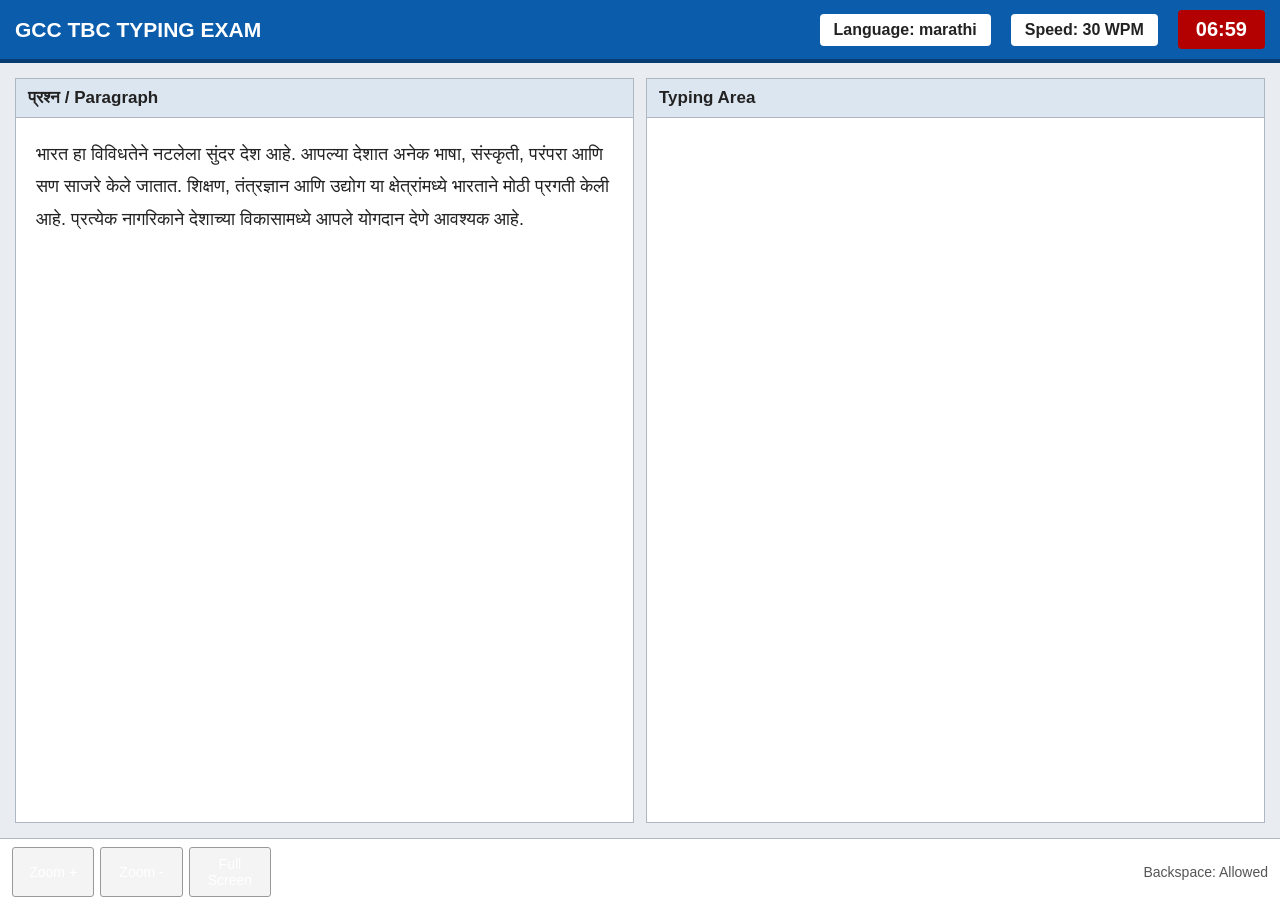
==== exam.html @ d2ed1033 "Add initial HTML structure for typing exam" ====
<!DOCTYPE html>
<html lang="mr">
<head>
    <meta charset="UTF-8">
    <meta name="viewport" content="width=device-width, initial-scale=1.0">

    <title>GCC TBC Typing Exam</title>

    <link rel="stylesheet" href="style.css">

    <style>
        /* Exam Page */

        body {
            margin: 0;
            background: #e9edf2;
            color: #222;
        }

        .exam-header {
            background: #0b5cab;
            color: white;
            padding: 10px 15px;
            display: flex;
            align-items: center;
            justify-content: space-between;
            gap: 15px;
            flex-wrap: wrap;
        }

        .exam-title {
            font-size: 21px;
            font-weight: bold;
        }

        .exam-info {
            display: flex;
            gap: 20px;
            align-items: center;
            flex-wrap: wrap;
        }

        .info-box {
            background: white;
            color: #222;
            padding: 7px 14px;
            border-radius: 4px;
            font-weight: bold;
        }

        .timer {
            background: #b30000;
            color: white;
            padding: 8px 18px;
            border-radius: 4px;
            font-size: 20px;
            font-weight: bold;
            min-width: 75px;
            text-align: center;
        }

        .exam-container {
            padding: 15px;
        }

        .exam-panels {
            display: grid;
            grid-template-columns: 1fr 1fr;
            gap: 12px;
            height: calc(100vh - 155px);
            min-height: 450px;
        }

        .panel {
            background: white;
            border: 1px solid #aeb7c2;
            display: flex;
            flex-direction: column;
            min-width: 0;
        }

        .panel-title {
            background: #dce6f1;
            border-bottom: 1px solid #aeb7c2;
            padding: 9px 12px;
            font-size: 17px;
            font-weight: bold;
        }

        .paragraph-area {
            flex: 1;
            padding: 20px;
            overflow-y: auto;
            line-height: 1.8;
            font-size: 18px;
            white-space: pre-wrap;
            user-select: none;
        }

        .typing-area {
            flex: 1;
            width: 100%;
            border: 0;
            outline: none;
            resize: none;
            padding: 20px;
            box-sizing: border-box;
            font-family: Arial, sans-serif;
            font-size: 18px;
            line-height: 1.8;
            color: #111;
            background: #fff;
            spellcheck: false;
        }

        .typing-area:focus {
            outline: none;
        }

        .bottom-bar {
            background: white;
            border-top: 1px solid #aeb7c2;
            padding: 8px 12px;
            display: flex;
            justify-content: space-between;
            align-items: center;
            gap: 10px;
            flex-wrap: wrap;
        }

        .tools {
            display: flex;
            gap: 6px;
        }

        .tool-button {
            border: 1px solid #999;
            background: #f4f4f4;
            padding: 7px 13px;
            border-radius: 3px;
            cursor: pointer;
            font-size: 14px;
        }

        .tool-button:hover {
            background: #ddd;
        }

        .status {
            font-size: 14px;
            color: #555;
        }

        /* Mobile */

        @media (max-width: 800px) {

            .exam-panels {
                grid-template-columns: 1fr;
                height: auto;
            }

            .panel {
                height: 450px;
            }

            .exam-header {
                justify-content: center;
            }

            .exam-title {
                width: 100%;
                text-align: center;
            }
        }
    </style>
</head>

<body>

<!-- HEADER -->

<header class="exam-header">

    <div class="exam-title">
        GCC TBC TYPING EXAM
    </div>

    <div class="exam-info">

        <div class="info-box">
            Language:
            <span id="languageDisplay">---</span>
        </div>

        <div class="info-box">
            Speed:
            <span id="speedDisplay">---</span> WPM
        </div>

        <div class="timer" id="timer">
            07:00
        </div>

    </div>

</header>


<!-- MAIN EXAM -->

<main class="exam-container">

    <div class="exam-panels">

        <!-- LEFT SIDE -->

        <section class="panel">

            <div class="panel-title">
                प्रश्न / Paragraph
            </div>

            <div
                id="paragraph"
                class="paragraph-area"
                oncopy="return false"
                oncut="return false"
                onpaste="return false"
                oncontextmenu="return false"
            >
                परीक्षा सुरू होत आहे...
            </div>

        </section>


        <!-- RIGHT SIDE -->

        <section class="panel">

            <div class="panel-title">
                Typing Area
            </div>

            <textarea
                id="typingArea"
                class="typing-area"
                spellcheck="false"
                autocomplete="off"
                autocorrect="off"
                autocapitalize="off"
                oncopy="return false"
                oncut="return false"
                onpaste="return false"
                oncontextmenu="return false"
            ></textarea>

        </section>

    </div>

</main>


<!-- BOTTOM TOOLBAR -->

<div class="bottom-bar">

    <div class="tools">

        <button
            class="tool-button"
            type="button"
            onclick="changeFontSize(1)"
        >
            Zoom +
        </button>

        <button
            class="tool-button"
            type="button"
            onclick="changeFontSize(-1)"
        >
            Zoom -
        </button>

        <button
            class="tool-button"
            type="button"
            onclick="goFullScreen()"
        >
            Full Screen
        </button>

    </div>

    <div class="status">
        Backspace: Allowed
    </div>

</div>


<script>

    /* -----------------------------------------
       GET SETTINGS FROM HOME PAGE
    ----------------------------------------- */

    const language =
        localStorage.getItem("language") || "marathi";

    const speed =
        localStorage.getItem("speed") || "30";


    document.getElementById("languageDisplay").textContent =
        language;

    document.getElementById("speedDisplay").textContent =
        speed;


    /* -----------------------------------------
       SAMPLE PARAGRAPHS
       पुढे हे JSON FILE मधून घेऊ
    ----------------------------------------- */

    const paragraphs = {

        marathi:
`भारत हा विविधतेने नटलेला सुंदर देश आहे. आपल्या देशात अनेक भाषा, संस्कृती, परंपरा आणि सण साजरे केले जातात. शिक्षण, तंत्रज्ञान आणि उद्योग या क्षेत्रांमध्ये भारताने मोठी प्रगती केली आहे. प्रत्येक नागरिकाने देशाच्या विकासामध्ये आपले योगदान देणे आवश्यक आहे.`,

        english:
`India is a beautiful country known for its diversity, culture and traditions. People belonging to different communities live together with mutual respect. Education, technology and industry have developed rapidly in recent years. Every citizen should contribute positively to the progress of the country.`,

        hindi:
`भारत विविधताओं से भरा हुआ एक सुंदर देश है। हमारे देश में अनेक भाषाएं, संस्कृतियां, परंपराएं और त्योहार मनाए जाते हैं। शिक्षा, तकनीक और उद्योग के क्षेत्र में भारत ने बहुत प्रगति की है। प्रत्येक नागरिक को देश के विकास में अपना योगदान देना चाहिए।`

    };


    const paragraph =
        paragraphs[language] || paragraphs.marathi;


    document.getElementById("paragraph").textContent =
        paragraph;


    /* -----------------------------------------
       TYPING AREA
    ----------------------------------------- */

    const typingArea =
        document.getElementById("typingArea");


    typingArea.focus();


    /* -----------------------------------------
       DISABLE COPY / PASTE / CUT
    ----------------------------------------- */

    ["copy", "paste", "cut"].forEach(function(eventName) {

        typingArea.addEventListener(eventName, function(event) {

            event.preventDefault();

        });

    });


    /* -----------------------------------------
       DISABLE SOME SHORTCUTS
       Backspace is NOT disabled.
    ----------------------------------------- */

    document.addEventListener("keydown", function(event) {

        if (event.ctrlKey || event.metaKey) {

            const key =
                event.key.toLowerCase();

            if (
                key === "c" ||
                key === "v" ||
                key === "x" ||
                key === "a" ||
                key === "p" ||
                key === "s"
            ) {

                event.preventDefault();

            }

        }

    });


    /* -----------------------------------------
       RIGHT CLICK
    ----------------------------------------- */

    document.addEventListener("contextmenu", function(event) {

        event.preventDefault();

    });


    /* -----------------------------------------
       FONT SIZE / ZOOM
    ----------------------------------------- */

    let currentFontSize = 18;


    function changeFontSize(amount) {

        currentFontSize += amount;


        if (currentFontSize < 12) {
            currentFontSize = 12;
        }


        if (currentFontSize > 32) {
            currentFontSize = 32;
        }


        document.getElementById("paragraph").style.fontSize =
            currentFontSize + "px";

        document.getElementById("typingArea").style.fontSize =
            currentFontSize + "px";

    }


    /* -----------------------------------------
       FULL SCREEN
    ----------------------------------------- */

    function goFullScreen() {

        const element = document.documentElement;


        if (!document.fullscreenElement) {

            if (element.requestFullscreen) {

                element.requestFullscreen();

            }

        } else {

            if (document.exitFullscreen) {

                document.exitFullscreen();

            }

        }

    }


    /* -----------------------------------------
       TIMER
       7 MINUTES
    ----------------------------------------- */

    let totalSeconds = 7 * 60;

    let timerRunning = true;


    const timerElement =
        document.getElementById("timer");


    const timerInterval =
        setInterval(function() {

            if (!timerRunning) {
                return;
            }


            totalSeconds--;


            let minutes =
                Math.floor(totalSeconds / 60);

            let seconds =
                totalSeconds % 60;


            minutes =
                String(minutes).padStart(2, "0");

            seconds =
                String(seconds).padStart(2, "0");


            timerElement.textContent =
                minutes + ":" + seconds;


            if (totalSeconds <= 0) {

                timerRunning = false;

                clearInterval(timerInterval);

                autoSubmitExam();

            }

        }, 1000);


    /* -----------------------------------------
       AUTO SUBMIT
       पुढे Result Engine जोडू
    ----------------------------------------- */

    function autoSubmitExam() {

        typingArea.disabled = true;


        alert(
            "7 मिनिटांचा वेळ पूर्ण झाला आहे. परीक्षा Submit झाली आहे."
        );


        /*
          पुढील टप्प्यात येथे:
          - Mistake Calculation
          - Gross Speed
          - Net Speed
          - Accuracy
          - Marks
          - PASS / FAIL
          - Result Page

          जोडले जाईल.
        */

    }

</script>

</body>
</html>
---- style.css ----
*{
    margin:0;
    padding:0;
    box-sizing:border-box;
    font-family: "Segoe UI", Arial, sans-serif;
}

body{
    background:#eef3f8;
}

/* Header */

header{
    background:#0b5cab;
    color:#fff;
    padding:18px;
    text-align:center;
    border-bottom:4px solid #083d73;
}

header h1{
    font-size:30px;
    letter-spacing:1px;
}

/* Main */

.main{
    display:flex;
    justify-content:center;
    align-items:center;
    min-height:75vh;
}

.box{
    width:420px;
    background:#fff;
    padding:30px;
    border-radius:8px;
    box-shadow:0 4px 12px rgba(0,0,0,.15);
}

.box h2{
    font-size:18px;
    margin-top:15px;
    margin-bottom:8px;
    color:#333;
}

select{
    width:100%;
    height:45px;
    border:1px solid #ccc;
    border-radius:5px;
    padding:0 10px;
    font-size:16px;
    margin-bottom:15px;
}

button{
    width:100%;
    height:50px;
    background:#0b5cab;
    color:#fff;
    border:none;
    border-radius:5px;
    font-size:18px;
    cursor:pointer;
    transition:.3s;
}

button:hover{
    background:#083d73;
}

footer{
    text-align:center;
    background:#0b5cab;
    color:white;
    padding:12px;
    font-size:14px;
}
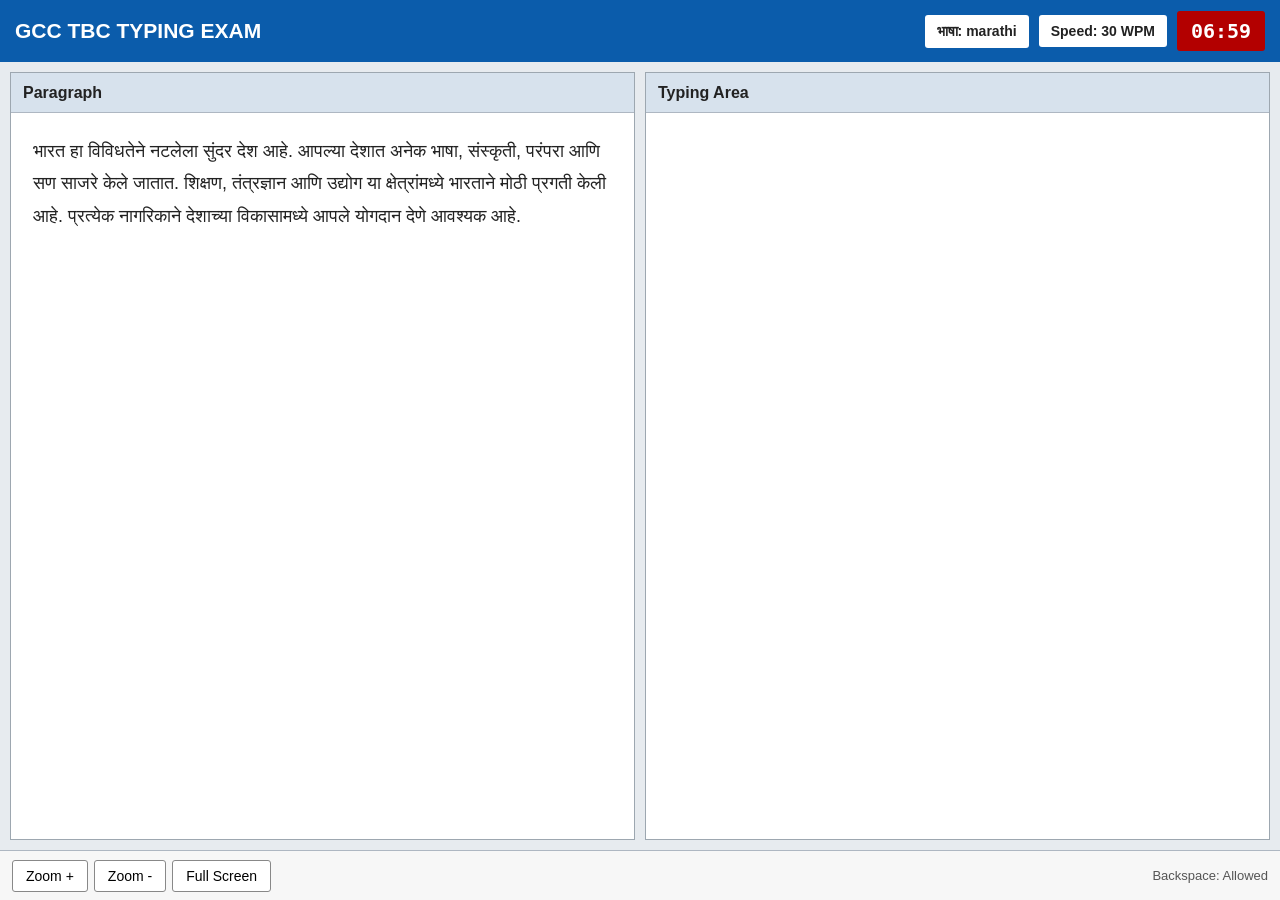
==== commit d2e1c16e: "Update exam.html" ====
--- a/exam.html
+++ b/exam.html
@@ -1,569 +1,624 @@
 <!DOCTYPE html>
 <html lang="mr">
+
 <head>
+
     <meta charset="UTF-8">
+
     <meta name="viewport" content="width=device-width, initial-scale=1.0">
 
     <title>GCC TBC Typing Exam</title>
 
-    <link rel="stylesheet" href="style.css">
-
     <style>
-        /* Exam Page */
+
+        * {
+            box-sizing: border-box;
+        }
 
         body {
             margin: 0;
-            background: #e9edf2;
+            background: #e7ebef;
             color: #222;
-        }
+            font-family: Arial, "Noto Sans Devanagari", sans-serif;
+            overflow: hidden;
+        }
+
+
+        /* ==============================
+           TOP HEADER
+        ============================== */
 
         .exam-header {
+
+            height: 62px;
+
             background: #0b5cab;
+
             color: white;
-            padding: 10px 15px;
+
             display: flex;
+
             align-items: center;
+
             justify-content: space-between;
+
+            padding: 8px 15px;
+
             gap: 15px;
-            flex-wrap: wrap;
-        }
+
+        }
+
 
         .exam-title {
+
             font-size: 21px;
+
             font-weight: bold;
-        }
+
+            white-space: nowrap;
+
+        }
+
 
         .exam-info {
+
             display: flex;
-            gap: 20px;
+
             align-items: center;
-            flex-wrap: wrap;
-        }
+
+            gap: 10px;
+
+        }
+
 
         .info-box {
+
             background: white;
+
             color: #222;
-            padding: 7px 14px;
-            border-radius: 4px;
+
+            padding: 8px 12px;
+
+            border-radius: 3px;
+
+            font-size: 14px;
+
             font-weight: bold;
-        }
+
+        }
+
 
         .timer {
+
             background: #b30000;
+
             color: white;
-            padding: 8px 18px;
-            border-radius: 4px;
+
+            min-width: 88px;
+
+            padding: 8px 12px;
+
+            text-align: center;
+
+            border-radius: 3px;
+
             font-size: 20px;
+
             font-weight: bold;
-            min-width: 75px;
-            text-align: center;
-        }
+
+            font-family: monospace;
+
+        }
+
+
+        /* ==============================
+           EXAM AREA
+        ============================== */
 
         .exam-container {
-            padding: 15px;
-        }
+
+            height: calc(100vh - 112px);
+
+            padding: 10px;
+
+        }
+
 
         .exam-panels {
+
             display: grid;
+
             grid-template-columns: 1fr 1fr;
-            gap: 12px;
-            height: calc(100vh - 155px);
-            min-height: 450px;
-        }
+
+            gap: 10px;
+
+            height: 100%;
+
+        }
+
 
         .panel {
+
             background: white;
-            border: 1px solid #aeb7c2;
+
+            border: 1px solid #9da7b0;
+
             display: flex;
+
             flex-direction: column;
+
             min-width: 0;
-        }
+
+            overflow: hidden;
+
+        }
+
 
         .panel-title {
-            background: #dce6f1;
+
+            height: 40px;
+
+            background: #d7e2ed;
+
             border-bottom: 1px solid #aeb7c2;
-            padding: 9px 12px;
-            font-size: 17px;
+
+            display: flex;
+
+            align-items: center;
+
+            padding: 0 12px;
+
+            font-size: 16px;
+
             font-weight: bold;
-        }
+
+        }
+
+
+        /* ==============================
+           PARAGRAPH
+        ============================== */
 
         .paragraph-area {
+
             flex: 1;
-            padding: 20px;
+
             overflow-y: auto;
+
+            padding: 22px;
+
+            font-size: 18px;
+
             line-height: 1.8;
+
+            white-space: pre-wrap;
+
+            user-select: none;
+
+            cursor: default;
+
+        }
+
+
+        /* ==============================
+           TYPING AREA
+        ============================== */
+
+        .typing-area {
+
+            flex: 1;
+
+            width: 100%;
+
+            resize: none;
+
+            border: 0;
+
+            outline: none;
+
+            padding: 22px;
+
+            font-family: Arial, "Noto Sans Devanagari", sans-serif;
+
             font-size: 18px;
-            white-space: pre-wrap;
-            user-select: none;
-        }
-
-        .typing-area {
-            flex: 1;
-            width: 100%;
-            border: 0;
+
+            line-height: 1.8;
+
+            color: #111;
+
+            background: #fff;
+
+            spellcheck: false;
+
+        }
+
+
+        .typing-area:focus {
+
             outline: none;
-            resize: none;
-            padding: 20px;
-            box-sizing: border-box;
-            font-family: Arial, sans-serif;
-            font-size: 18px;
-            line-height: 1.8;
-            color: #111;
+
+        }
+
+
+        /* ==============================
+           BOTTOM BAR
+        ============================== */
+
+        .bottom-bar {
+
+            height: 50px;
+
+            background: #f7f7f7;
+
+            border-top: 1px solid #aeb7c2;
+
+            display: flex;
+
+            align-items: center;
+
+            justify-content: space-between;
+
+            padding: 6px 12px;
+
+        }
+
+
+        .tools {
+
+            display: flex;
+
+            gap: 6px;
+
+        }
+
+
+        .tool-button {
+
             background: #fff;
-            spellcheck: false;
-        }
-
-        .typing-area:focus {
-            outline: none;
-        }
-
-        .bottom-bar {
-            background: white;
-            border-top: 1px solid #aeb7c2;
-            padding: 8px 12px;
-            display: flex;
-            justify-content: space-between;
-            align-items: center;
-            gap: 10px;
-            flex-wrap: wrap;
-        }
-
-        .tools {
-            display: flex;
-            gap: 6px;
-        }
-
-        .tool-button {
-            border: 1px solid #999;
-            background: #f4f4f4;
+
+            border: 1px solid #888;
+
+            border-radius: 3px;
+
             padding: 7px 13px;
-            border-radius: 3px;
+
             cursor: pointer;
+
             font-size: 14px;
-        }
+
+        }
+
 
         .tool-button:hover {
-            background: #ddd;
-        }
+
+            background: #e5e5e5;
+
+        }
+
 
         .status {
-            font-size: 14px;
+
+            font-size: 13px;
+
             color: #555;
-        }
-
-        /* Mobile */
+
+        }
+
+
+        /* ==============================
+           MOBILE
+        ============================== */
 
         @media (max-width: 800px) {
 
+            body {
+
+                overflow: auto;
+
+            }
+
+
+            .exam-header {
+
+                height: auto;
+
+                flex-direction: column;
+
+                padding: 10px;
+
+            }
+
+
+            .exam-title {
+
+                font-size: 18px;
+
+            }
+
+
+            .exam-info {
+
+                width: 100%;
+
+                justify-content: center;
+
+                flex-wrap: wrap;
+
+            }
+
+
+            .exam-container {
+
+                height: auto;
+
+            }
+
+
             .exam-panels {
+
                 grid-template-columns: 1fr;
+
                 height: auto;
-            }
+
+            }
+
 
             .panel {
+
                 height: 450px;
-            }
-
-            .exam-header {
-                justify-content: center;
-            }
-
-            .exam-title {
-                width: 100%;
-                text-align: center;
-            }
-        }
+
+            }
+
+
+            .bottom-bar {
+
+                height: auto;
+
+                gap: 8px;
+
+                flex-wrap: wrap;
+
+            }
+
+        }
+
     </style>
+
 </head>
 
+
 <body>
 
-<!-- HEADER -->
-
-<header class="exam-header">
-
-    <div class="exam-title">
-        GCC TBC TYPING EXAM
+
+    <!-- ==============================
+         HEADER
+    ============================== -->
+
+    <header class="exam-header">
+
+
+        <div class="exam-title">
+
+            GCC TBC TYPING EXAM
+
+        </div>
+
+
+        <div class="exam-info">
+
+
+            <div class="info-box">
+
+                भाषा:
+
+                <span id="languageDisplay">---</span>
+
+            </div>
+
+
+            <div class="info-box">
+
+                Speed:
+
+                <span id="speedDisplay">---</span>
+
+                WPM
+
+            </div>
+
+
+            <div
+
+                class="timer"
+
+                id="timer"
+
+            >
+
+                07:00
+
+            </div>
+
+
+        </div>
+
+
+    </header>
+
+
+
+    <!-- ==============================
+         EXAM PANELS
+    ============================== -->
+
+    <main class="exam-container">
+
+
+        <div class="exam-panels">
+
+
+            <!-- LEFT SIDE -->
+
+            <section class="panel">
+
+
+                <div class="panel-title">
+
+                    Paragraph
+
+                </div>
+
+
+                <div
+
+                    id="paragraph"
+
+                    class="paragraph-area"
+
+                    oncopy="return false"
+
+                    oncut="return false"
+
+                    onpaste="return false"
+
+                    oncontextmenu="return false"
+
+                >
+
+                    Paragraph Loading...
+
+                </div>
+
+
+            </section>
+
+
+
+            <!-- RIGHT SIDE -->
+
+            <section class="panel">
+
+
+                <div class="panel-title">
+
+                    Typing Area
+
+                </div>
+
+
+                <textarea
+
+                    id="typingArea"
+
+                    class="typing-area"
+
+                    spellcheck="false"
+
+                    autocomplete="off"
+
+                    autocorrect="off"
+
+                    autocapitalize="off"
+
+                    oncopy="return false"
+
+                    oncut="return false"
+
+                    onpaste="return false"
+
+                    oncontextmenu="return false"
+
+                ></textarea>
+
+
+            </section>
+
+
+        </div>
+
+
+    </main>
+
+
+
+    <!-- ==============================
+         BOTTOM BAR
+    ============================== -->
+
+    <div class="bottom-bar">
+
+
+        <div class="tools">
+
+
+            <button
+
+                type="button"
+
+                class="tool-button"
+
+                onclick="changeFontSize(1)"
+
+            >
+
+                Zoom +
+
+            </button>
+
+
+            <button
+
+                type="button"
+
+                class="tool-button"
+
+                onclick="changeFontSize(-1)"
+
+            >
+
+                Zoom -
+
+            </button>
+
+
+            <button
+
+                type="button"
+
+                class="tool-button"
+
+                onclick="goFullScreen()"
+
+            >
+
+                Full Screen
+
+            </button>
+
+
+        </div>
+
+
+        <div class="status">
+
+            Backspace: Allowed
+
+        </div>
+
+
     </div>
 
-    <div class="exam-info">
-
-        <div class="info-box">
-            Language:
-            <span id="languageDisplay">---</span>
-        </div>
-
-        <div class="info-box">
-            Speed:
-            <span id="speedDisplay">---</span> WPM
-        </div>
-
-        <div class="timer" id="timer">
-            07:00
-        </div>
-
-    </div>
-
-</header>
-
-
-<!-- MAIN EXAM -->
-
-<main class="exam-container">
-
-    <div class="exam-panels">
-
-        <!-- LEFT SIDE -->
-
-        <section class="panel">
-
-            <div class="panel-title">
-                प्रश्न / Paragraph
-            </div>
-
-            <div
-                id="paragraph"
-                class="paragraph-area"
-                oncopy="return false"
-                oncut="return false"
-                onpaste="return false"
-                oncontextmenu="return false"
-            >
-                परीक्षा सुरू होत आहे...
-            </div>
-
-        </section>
-
-
-        <!-- RIGHT SIDE -->
-
-        <section class="panel">
-
-            <div class="panel-title">
-                Typing Area
-            </div>
-
-            <textarea
-                id="typingArea"
-                class="typing-area"
-                spellcheck="false"
-                autocomplete="off"
-                autocorrect="off"
-                autocapitalize="off"
-                oncopy="return false"
-                oncut="return false"
-                onpaste="return false"
-                oncontextmenu="return false"
-            ></textarea>
-
-        </section>
-
-    </div>
-
-</main>
-
-
-<!-- BOTTOM TOOLBAR -->
-
-<div class="bottom-bar">
-
-    <div class="tools">
-
-        <button
-            class="tool-button"
-            type="button"
-            onclick="changeFontSize(1)"
-        >
-            Zoom +
-        </button>
-
-        <button
-            class="tool-button"
-            type="button"
-            onclick="changeFontSize(-1)"
-        >
-            Zoom -
-        </button>
-
-        <button
-            class="tool-button"
-            type="button"
-            onclick="goFullScreen()"
-        >
-            Full Screen
-        </button>
-
-    </div>
-
-    <div class="status">
-        Backspace: Allowed
-    </div>
-
-</div>
-
-
-<script>
-
-    /* -----------------------------------------
-       GET SETTINGS FROM HOME PAGE
-    ----------------------------------------- */
-
-    const language =
-        localStorage.getItem("language") || "marathi";
-
-    const speed =
-        localStorage.getItem("speed") || "30";
-
-
-    document.getElementById("languageDisplay").textContent =
-        language;
-
-    document.getElementById("speedDisplay").textContent =
-        speed;
-
-
-    /* -----------------------------------------
-       SAMPLE PARAGRAPHS
-       पुढे हे JSON FILE मधून घेऊ
-    ----------------------------------------- */
-
-    const paragraphs = {
-
-        marathi:
-`भारत हा विविधतेने नटलेला सुंदर देश आहे. आपल्या देशात अनेक भाषा, संस्कृती, परंपरा आणि सण साजरे केले जातात. शिक्षण, तंत्रज्ञान आणि उद्योग या क्षेत्रांमध्ये भारताने मोठी प्रगती केली आहे. प्रत्येक नागरिकाने देशाच्या विकासामध्ये आपले योगदान देणे आवश्यक आहे.`,
-
-        english:
-`India is a beautiful country known for its diversity, culture and traditions. People belonging to different communities live together with mutual respect. Education, technology and industry have developed rapidly in recent years. Every citizen should contribute positively to the progress of the country.`,
-
-        hindi:
-`भारत विविधताओं से भरा हुआ एक सुंदर देश है। हमारे देश में अनेक भाषाएं, संस्कृतियां, परंपराएं और त्योहार मनाए जाते हैं। शिक्षा, तकनीक और उद्योग के क्षेत्र में भारत ने बहुत प्रगति की है। प्रत्येक नागरिक को देश के विकास में अपना योगदान देना चाहिए।`
-
-    };
-
-
-    const paragraph =
-        paragraphs[language] || paragraphs.marathi;
-
-
-    document.getElementById("paragraph").textContent =
-        paragraph;
-
-
-    /* -----------------------------------------
-       TYPING AREA
-    ----------------------------------------- */
-
-    const typingArea =
-        document.getElementById("typingArea");
-
-
-    typingArea.focus();
-
-
-    /* -----------------------------------------
-       DISABLE COPY / PASTE / CUT
-    ----------------------------------------- */
-
-    ["copy", "paste", "cut"].forEach(function(eventName) {
-
-        typingArea.addEventListener(eventName, function(event) {
-
-            event.preventDefault();
-
-        });
-
-    });
-
-
-    /* -----------------------------------------
-       DISABLE SOME SHORTCUTS
-       Backspace is NOT disabled.
-    ----------------------------------------- */
-
-    document.addEventListener("keydown", function(event) {
-
-        if (event.ctrlKey || event.metaKey) {
-
-            const key =
-                event.key.toLowerCase();
-
-            if (
-                key === "c" ||
-                key === "v" ||
-                key === "x" ||
-                key === "a" ||
-                key === "p" ||
-                key === "s"
-            ) {
-
-                event.preventDefault();
-
-            }
-
-        }
-
-    });
-
-
-    /* -----------------------------------------
-       RIGHT CLICK
-    ----------------------------------------- */
-
-    document.addEventListener("contextmenu", function(event) {
-
-        event.preventDefault();
-
-    });
-
-
-    /* -----------------------------------------
-       FONT SIZE / ZOOM
-    ----------------------------------------- */
-
-    let currentFontSize = 18;
-
-
-    function changeFontSize(amount) {
-
-        currentFontSize += amount;
-
-
-        if (currentFontSize < 12) {
-            currentFontSize = 12;
-        }
-
-
-        if (currentFontSize > 32) {
-            currentFontSize = 32;
-        }
-
-
-        document.getElementById("paragraph").style.fontSize =
-            currentFontSize + "px";
-
-        document.getElementById("typingArea").style.fontSize =
-            currentFontSize + "px";
-
-    }
-
-
-    /* -----------------------------------------
-       FULL SCREEN
-    ----------------------------------------- */
-
-    function goFullScreen() {
-
-        const element = document.documentElement;
-
-
-        if (!document.fullscreenElement) {
-
-            if (element.requestFullscreen) {
-
-                element.requestFullscreen();
-
-            }
-
-        } else {
-
-            if (document.exitFullscreen) {
-
-                document.exitFullscreen();
-
-            }
-
-        }
-
-    }
-
-
-    /* -----------------------------------------
-       TIMER
-       7 MINUTES
-    ----------------------------------------- */
-
-    let totalSeconds = 7 * 60;
-
-    let timerRunning = true;
-
-
-    const timerElement =
-        document.getElementById("timer");
-
-
-    const timerInterval =
-        setInterval(function() {
-
-            if (!timerRunning) {
-                return;
-            }
-
-
-            totalSeconds--;
-
-
-            let minutes =
-                Math.floor(totalSeconds / 60);
-
-            let seconds =
-                totalSeconds % 60;
-
-
-            minutes =
-                String(minutes).padStart(2, "0");
-
-            seconds =
-                String(seconds).padStart(2, "0");
-
-
-            timerElement.textContent =
-                minutes + ":" + seconds;
-
-
-            if (totalSeconds <= 0) {
-
-                timerRunning = false;
-
-                clearInterval(timerInterval);
-
-                autoSubmitExam();
-
-            }
-
-        }, 1000);
-
-
-    /* -----------------------------------------
-       AUTO SUBMIT
-       पुढे Result Engine जोडू
-    ----------------------------------------- */
-
-    function autoSubmitExam() {
-
-        typingArea.disabled = true;
-
-
-        alert(
-            "7 मिनिटांचा वेळ पूर्ण झाला आहे. परीक्षा Submit झाली आहे."
-        );
-
-
-        /*
-          पुढील टप्प्यात येथे:
-          - Mistake Calculation
-          - Gross Speed
-          - Net Speed
-          - Accuracy
-          - Marks
-          - PASS / FAIL
-          - Result Page
-
-          जोडले जाईल.
-        */
-
-    }
-
-</script>
+
+
+    <!-- ==============================
+         JAVASCRIPT FILES
+    ============================== -->
+
+    <script src="paragraphs.js"></script>
+
+    <script src="exam.js"></script>
+
 
 </body>
+
 </html>
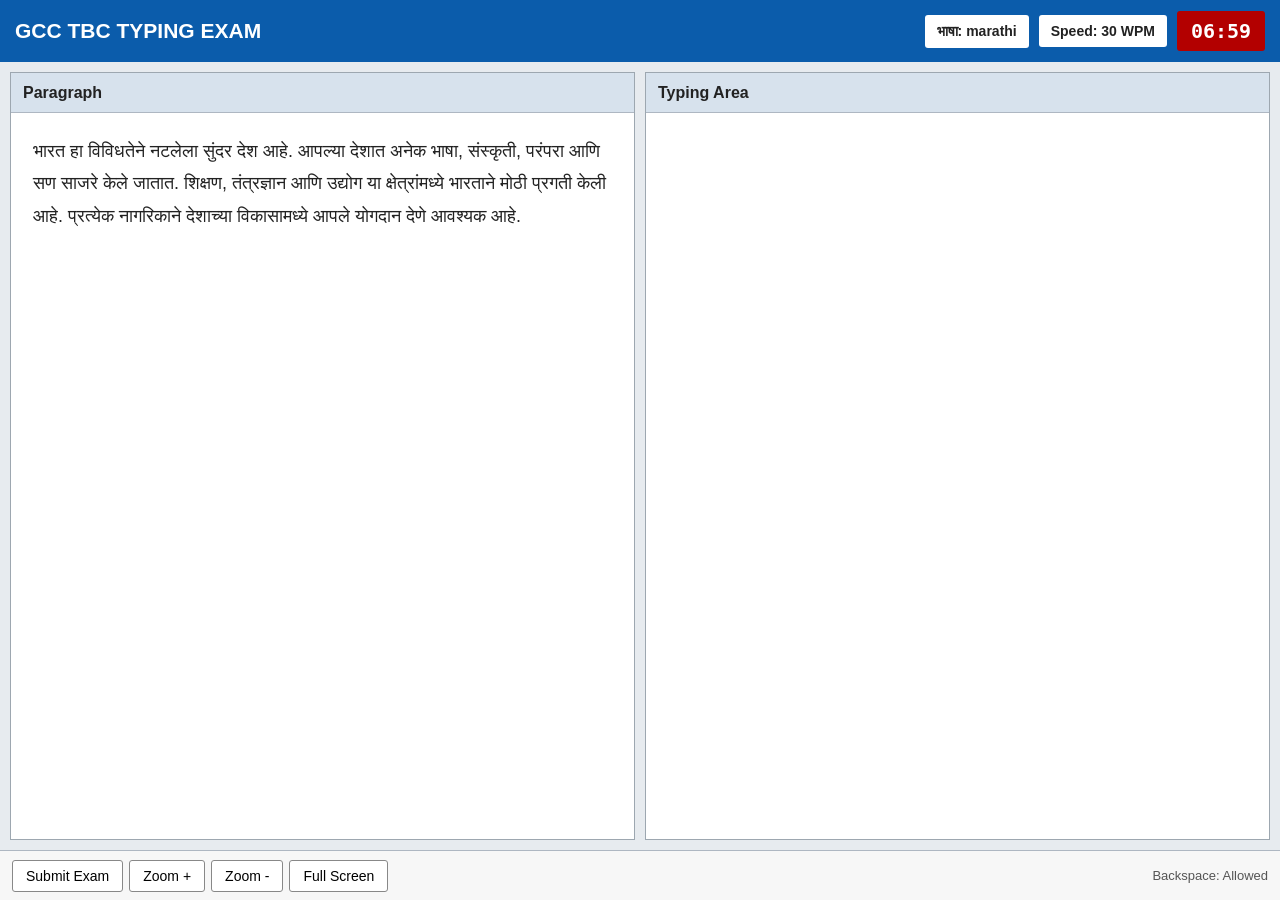
==== commit 096fe25b: "Update exam.html" ====
--- a/exam.html
+++ b/exam.html
@@ -550,7 +550,13 @@
 
         <div class="tools">
 
-
+<button
+    type="button"
+    class="tool-button submit-button"
+    onclick="submitExam()"
+>
+    Submit Exam
+</button>
             <button
 
                 type="button"
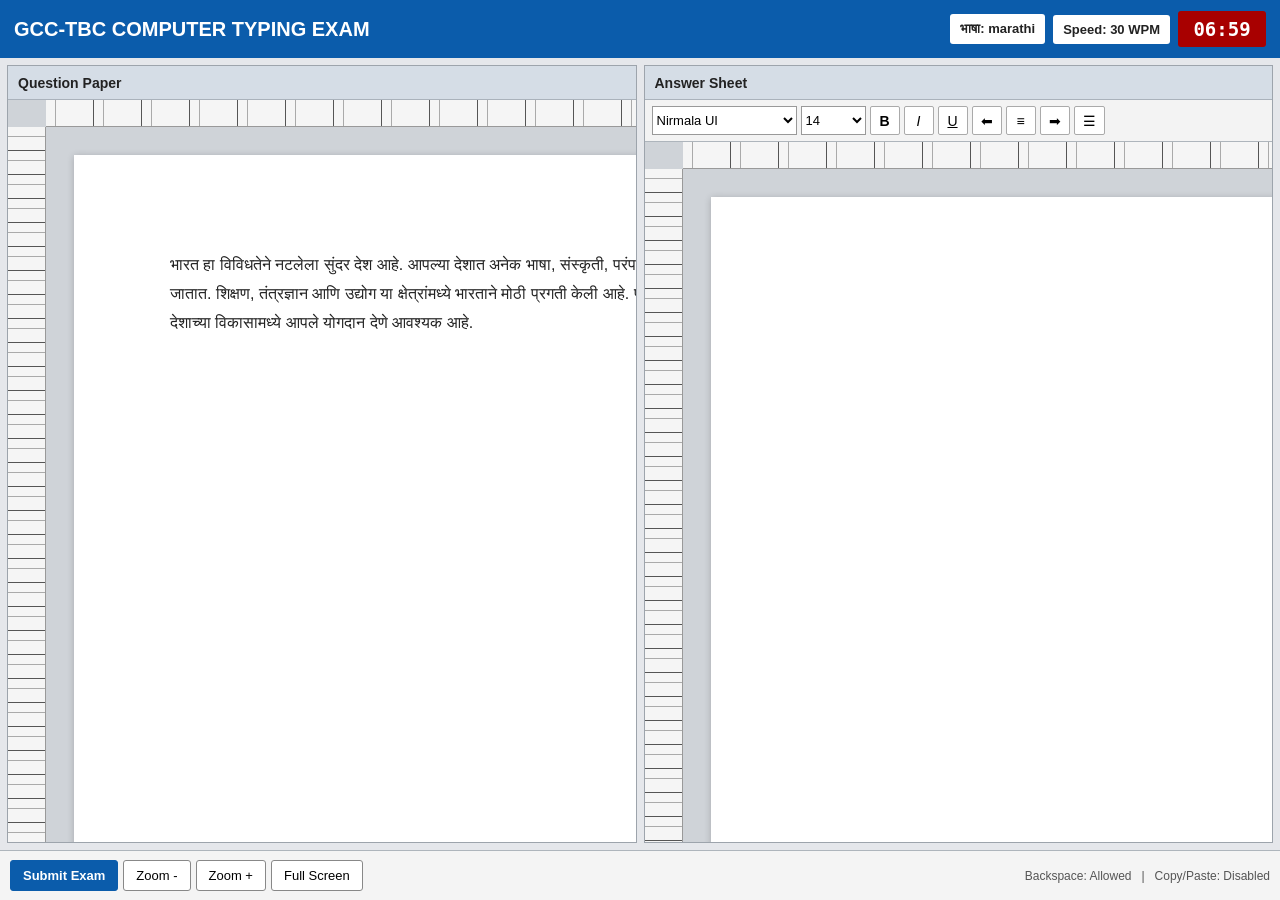
==== commit 8c67bf3a: "Update exam.html" ====
--- a/exam.html
+++ b/exam.html
@@ -3,626 +3,1484 @@
 
 <head>
 
-    <meta charset="UTF-8">
-
-    <meta name="viewport" content="width=device-width, initial-scale=1.0">
-
-    <title>GCC TBC Typing Exam</title>
-
-    <style>
-
-        * {
-            box-sizing: border-box;
-        }
-
-        body {
-            margin: 0;
-            background: #e7ebef;
-            color: #222;
-            font-family: Arial, "Noto Sans Devanagari", sans-serif;
-            overflow: hidden;
-        }
-
-
-        /* ==============================
-           TOP HEADER
-        ============================== */
-
-        .exam-header {
-
-            height: 62px;
-
-            background: #0b5cab;
-
-            color: white;
-
-            display: flex;
-
-            align-items: center;
-
-            justify-content: space-between;
-
-            padding: 8px 15px;
-
-            gap: 15px;
-
-        }
-
-
-        .exam-title {
-
-            font-size: 21px;
-
-            font-weight: bold;
-
-            white-space: nowrap;
-
-        }
-
-
-        .exam-info {
-
-            display: flex;
-
-            align-items: center;
-
-            gap: 10px;
-
-        }
-
-
-        .info-box {
-
-            background: white;
-
-            color: #222;
-
-            padding: 8px 12px;
-
-            border-radius: 3px;
-
-            font-size: 14px;
-
-            font-weight: bold;
-
-        }
-
-
-        .timer {
-
-            background: #b30000;
-
-            color: white;
-
-            min-width: 88px;
-
-            padding: 8px 12px;
-
-            text-align: center;
-
-            border-radius: 3px;
-
-            font-size: 20px;
-
-            font-weight: bold;
-
-            font-family: monospace;
-
-        }
-
-
-        /* ==============================
-           EXAM AREA
-        ============================== */
-
-        .exam-container {
-
-            height: calc(100vh - 112px);
-
-            padding: 10px;
-
-        }
-
-
-        .exam-panels {
-
-            display: grid;
-
-            grid-template-columns: 1fr 1fr;
-
-            gap: 10px;
-
-            height: 100%;
-
-        }
-
-
-        .panel {
-
-            background: white;
-
-            border: 1px solid #9da7b0;
-
-            display: flex;
-
-            flex-direction: column;
-
-            min-width: 0;
-
-            overflow: hidden;
-
-        }
-
-
-        .panel-title {
-
-            height: 40px;
-
-            background: #d7e2ed;
-
-            border-bottom: 1px solid #aeb7c2;
-
-            display: flex;
-
-            align-items: center;
-
-            padding: 0 12px;
-
-            font-size: 16px;
-
-            font-weight: bold;
-
-        }
-
-
-        /* ==============================
-           PARAGRAPH
-        ============================== */
-
-        .paragraph-area {
-
-            flex: 1;
-
-            overflow-y: auto;
-
-            padding: 22px;
-
-            font-size: 18px;
-
-            line-height: 1.8;
-
-            white-space: pre-wrap;
-
-            user-select: none;
-
-            cursor: default;
-
-        }
-
-
-        /* ==============================
-           TYPING AREA
-        ============================== */
-
-        .typing-area {
-
-            flex: 1;
-
-            width: 100%;
-
-            resize: none;
-
-            border: 0;
-
-            outline: none;
-
-            padding: 22px;
-
-            font-family: Arial, "Noto Sans Devanagari", sans-serif;
-
-            font-size: 18px;
-
-            line-height: 1.8;
-
-            color: #111;
-
-            background: #fff;
-
-            spellcheck: false;
-
-        }
-
-
-        .typing-area:focus {
-
-            outline: none;
-
-        }
-
-
-        /* ==============================
-           BOTTOM BAR
-        ============================== */
-
-        .bottom-bar {
-
-            height: 50px;
-
-            background: #f7f7f7;
-
-            border-top: 1px solid #aeb7c2;
-
-            display: flex;
-
-            align-items: center;
-
-            justify-content: space-between;
-
-            padding: 6px 12px;
-
-        }
-
-
-        .tools {
-
-            display: flex;
-
-            gap: 6px;
-
-        }
-
-
-        .tool-button {
-
-            background: #fff;
-
-            border: 1px solid #888;
-
-            border-radius: 3px;
-
-            padding: 7px 13px;
-
-            cursor: pointer;
-
-            font-size: 14px;
-
-        }
-
-
-        .tool-button:hover {
-
-            background: #e5e5e5;
-
-        }
-
-
-        .status {
-
-            font-size: 13px;
-
-            color: #555;
-
-        }
-
-
-        /* ==============================
-           MOBILE
-        ============================== */
-
-        @media (max-width: 800px) {
-
-            body {
-
-                overflow: auto;
+<meta charset="UTF-8">
+
+<meta name="viewport" content="width=device-width, initial-scale=1.0">
+
+<title>GCC-TBC Typing Examination</title>
+
+
+<style>
+
+/* =====================================================
+   BASIC
+===================================================== */
+
+* {
+    box-sizing: border-box;
+}
+
+html,
+body {
+    margin: 0;
+    width: 100%;
+    height: 100%;
+    overflow: hidden;
+    font-family: Arial, "Noto Sans Devanagari", sans-serif;
+    background: #e5e7eb;
+    color: #222;
+}
+
+
+/* =====================================================
+   HEADER
+===================================================== */
+
+.exam-header {
+
+    height: 58px;
+
+    background: #0b5cab;
+
+    color: white;
+
+    display: flex;
+
+    align-items: center;
+
+    justify-content: space-between;
+
+    padding: 7px 14px;
+
+}
+
+
+.exam-title {
+
+    font-size: 20px;
+
+    font-weight: bold;
+
+}
+
+
+.exam-info {
+
+    display: flex;
+
+    align-items: center;
+
+    gap: 8px;
+
+}
+
+
+.info-box {
+
+    background: white;
+
+    color: #222;
+
+    padding: 7px 10px;
+
+    border-radius: 3px;
+
+    font-size: 13px;
+
+    font-weight: bold;
+
+}
+
+
+.timer {
+
+    background: #a80000;
+
+    color: white;
+
+    min-width: 88px;
+
+    padding: 7px 10px;
+
+    text-align: center;
+
+    border-radius: 3px;
+
+    font-family: monospace;
+
+    font-size: 19px;
+
+    font-weight: bold;
+
+}
+
+
+/* =====================================================
+   MAIN
+===================================================== */
+
+.exam-container {
+
+    height: calc(100vh - 108px);
+
+    padding: 7px;
+
+}
+
+
+.exam-panels {
+
+    display: grid;
+
+    grid-template-columns: 1fr 1fr;
+
+    gap: 7px;
+
+    height: 100%;
+
+}
+
+
+/* =====================================================
+   PANEL
+===================================================== */
+
+.panel {
+
+    background: #dfe3e8;
+
+    border: 1px solid #9da4ac;
+
+    display: flex;
+
+    flex-direction: column;
+
+    min-width: 0;
+
+    overflow: hidden;
+
+}
+
+
+.panel-title {
+
+    height: 34px;
+
+    background: #d5dde6;
+
+    border-bottom: 1px solid #aab2bb;
+
+    display: flex;
+
+    align-items: center;
+
+    padding: 0 10px;
+
+    font-size: 14px;
+
+    font-weight: bold;
+
+}
+
+
+/* =====================================================
+   WORD WORKSPACE
+===================================================== */
+
+.word-workspace {
+
+    position: relative;
+
+    flex: 1;
+
+    min-height: 0;
+
+    background: #cfd3d8;
+
+    overflow: hidden;
+
+}
+
+
+/* =====================================================
+   HORIZONTAL RULER
+===================================================== */
+
+.horizontal-ruler {
+
+    position: absolute;
+
+    top: 0;
+
+    left: 38px;
+
+    right: 0;
+
+    height: 27px;
+
+    background-color: #f5f5f5;
+
+    border-bottom: 1px solid #999;
+
+    z-index: 10;
+
+    overflow: hidden;
+
+    pointer-events: none;
+
+    background-image:
+
+        repeating-linear-gradient(
+            to right,
+            transparent 0px,
+            transparent 9px,
+            #aaa 9px,
+            #aaa 10px,
+            transparent 10px,
+            transparent 47px,
+            #555 47px,
+            #555 48px
+        );
+
+}
+
+
+.horizontal-ruler span {
+
+    position: absolute;
+
+    top: 2px;
+
+    font-size: 9px;
+
+    color: #444;
+
+}
+
+
+/* =====================================================
+   VERTICAL RULER
+===================================================== */
+
+.vertical-ruler {
+
+    position: absolute;
+
+    left: 0;
+
+    top: 27px;
+
+    bottom: 0;
+
+    width: 38px;
+
+    background-color: #f5f5f5;
+
+    border-right: 1px solid #999;
+
+    z-index: 10;
+
+    overflow: hidden;
+
+    pointer-events: none;
+
+    background-image:
+
+        repeating-linear-gradient(
+            to bottom,
+            transparent 0px,
+            transparent 9px,
+            #aaa 9px,
+            #aaa 10px,
+            transparent 10px,
+            transparent 23px,
+            #555 23px,
+            #555 24px
+        );
+
+}
+
+
+.vertical-ruler span {
+
+    position: absolute;
+
+    left: 4px;
+
+    font-size: 9px;
+
+    color: #444;
+
+}
+
+
+/* =====================================================
+   WORD PAGE
+===================================================== */
+
+.word-page {
+
+    position: absolute;
+
+    top: 27px;
+
+    left: 38px;
+
+    right: 0;
+
+    bottom: 0;
+
+    overflow: auto;
+
+    padding: 28px;
+
+}
+
+
+/* =====================================================
+   QUESTION PAGE
+===================================================== */
+
+.question-page {
+
+    width: 8.27in;
+
+    min-height: 11.69in;
+
+    background: white;
+
+    margin: 0 auto;
+
+    padding:
+
+        1in
+        1in
+        1in
+        1in;
+
+    box-shadow:
+
+        0 1px 7px rgba(0,0,0,.20);
+
+}
+
+
+.question-text {
+
+    font-family:
+
+        "Nirmala UI",
+        "Mangal",
+        Arial,
+        sans-serif;
+
+    font-size: 16px;
+
+    line-height: 1.8;
+
+    white-space: pre-wrap;
+
+    user-select: none;
+
+    cursor: default;
+
+}
+
+
+/* =====================================================
+   TYPING PAGE
+===================================================== */
+
+.typing-page {
+
+    width: 8.27in;
+
+    min-height: 11.69in;
+
+    background: white;
+
+    margin: 0 auto;
+
+    padding:
+
+        1in
+        1in
+        1in
+        1in;
+
+    box-shadow:
+
+        0 1px 7px rgba(0,0,0,.20);
+
+}
+
+
+/* =====================================================
+   TYPING AREA
+===================================================== */
+
+.typing-area {
+
+    width: 100%;
+
+    min-height: 9.69in;
+
+    border: none;
+
+    outline: none;
+
+    resize: none;
+
+    background: transparent;
+
+    font-family:
+
+        "Nirmala UI",
+        "Mangal",
+        Arial,
+        sans-serif;
+
+    font-size: 16px;
+
+    line-height: 1.8;
+
+    color: #111;
+
+    white-space: pre-wrap;
+
+    overflow: hidden;
+
+    tab-size: 5.33;
+
+    -moz-tab-size: 5.33;
+
+}
+
+
+/* =====================================================
+   TOOLBAR
+===================================================== */
+
+.word-toolbar {
+
+    height: 42px;
+
+    background: #f3f3f3;
+
+    border-bottom: 1px solid #aeb5bc;
+
+    display: flex;
+
+    align-items: center;
+
+    gap: 4px;
+
+    padding: 4px 7px;
+
+    flex-wrap: nowrap;
+
+    overflow-x: auto;
+
+}
+
+
+/* SELECT */
+
+.word-toolbar select {
+
+    height: 29px;
+
+    border: 1px solid #999;
+
+    background: white;
+
+    font-size: 13px;
+
+}
+
+
+.font-select {
+
+    width: 145px;
+
+}
+
+
+.size-select {
+
+    width: 65px;
+
+}
+
+
+/* TOOL BUTTON */
+
+.word-btn {
+
+    height: 29px;
+
+    min-width: 30px;
+
+    padding: 3px 8px;
+
+    border: 1px solid #aaa;
+
+    background: white;
+
+    cursor: pointer;
+
+    font-size: 14px;
+
+    border-radius: 2px;
+
+}
+
+
+.word-btn:hover {
+
+    background: #e5e5e5;
+
+}
+
+
+.word-btn.active {
+
+    background: #c9dff5;
+
+    border-color: #0b5cab;
+
+}
+
+
+/* =====================================================
+   BOTTOM BAR
+===================================================== */
+
+.bottom-bar {
+
+    height: 50px;
+
+    background: #f4f4f4;
+
+    border-top: 1px solid #aeb5bc;
+
+    display: flex;
+
+    align-items: center;
+
+    justify-content: space-between;
+
+    padding: 6px 10px;
+
+}
+
+
+.tools {
+
+    display: flex;
+
+    gap: 5px;
+
+}
+
+
+.tool-button {
+
+    background: white;
+
+    border: 1px solid #888;
+
+    border-radius: 3px;
+
+    padding: 7px 12px;
+
+    cursor: pointer;
+
+    font-size: 13px;
+
+}
+
+
+.tool-button:hover {
+
+    background: #e4e4e4;
+
+}
+
+
+.submit-button {
+
+    background: #0b5cab;
+
+    color: white;
+
+    border-color: #0b5cab;
+
+    font-weight: bold;
+
+}
+
+
+.submit-button:hover {
+
+    background: #084b8c;
+
+}
+
+
+.status {
+
+    font-size: 12px;
+
+    color: #555;
+
+}
+
+
+/* =====================================================
+   MOBILE
+===================================================== */
+
+@media(max-width:800px) {
+
+    html,
+    body {
+
+        overflow: auto;
+
+    }
+
+
+    .exam-header {
+
+        height: auto;
+
+        flex-direction: column;
+
+        gap: 7px;
+
+    }
+
+
+    .exam-info {
+
+        flex-wrap: wrap;
+
+        justify-content: center;
+
+    }
+
+
+    .exam-container {
+
+        height: auto;
+
+    }
+
+
+    .exam-panels {
+
+        grid-template-columns: 1fr;
+
+        height: auto;
+
+    }
+
+
+    .panel {
+
+        height: 500px;
+
+    }
+
+
+    .word-page,
+    .question-page,
+    .typing-page {
+
+        width: 8.27in;
+
+    }
+
+}
+
+</style>
+
+</head>
+
+
+<body>
+
+
+<!-- =====================================================
+     HEADER
+===================================================== -->
+
+<header class="exam-header">
+
+
+    <div class="exam-title">
+
+        GCC-TBC COMPUTER TYPING EXAM
+
+    </div>
+
+
+    <div class="exam-info">
+
+
+        <div class="info-box">
+
+            भाषा:
+            <span id="languageDisplay">---</span>
+
+        </div>
+
+
+        <div class="info-box">
+
+            Speed:
+            <span id="speedDisplay">---</span>
+            WPM
+
+        </div>
+
+
+        <div
+            class="timer"
+            id="timer"
+        >
+
+            07:00
+
+        </div>
+
+
+    </div>
+
+</header>
+
+
+
+<!-- =====================================================
+     EXAM
+===================================================== -->
+
+<main class="exam-container">
+
+
+<div class="exam-panels">
+
+
+<!-- =====================================================
+     QUESTION SIDE
+===================================================== -->
+
+<section class="panel">
+
+
+    <div class="panel-title">
+
+        Question Paper
+
+    </div>
+
+
+    <div class="word-workspace">
+
+
+        <div
+            class="horizontal-ruler"
+            id="questionHorizontalRuler"
+        ></div>
+
+
+        <div
+            class="vertical-ruler"
+            id="questionVerticalRuler"
+        ></div>
+
+
+        <div class="word-page">
+
+
+            <div class="question-page">
+
+
+                <div
+                    id="paragraph"
+                    class="question-text"
+                    oncopy="return false"
+                    oncut="return false"
+                    onpaste="return false"
+                    oncontextmenu="return false"
+                >
+
+                    Paragraph Loading...
+
+                </div>
+
+
+            </div>
+
+
+        </div>
+
+
+    </div>
+
+
+</section>
+
+
+
+<!-- =====================================================
+     TYPING SIDE
+===================================================== -->
+
+<section class="panel">
+
+
+    <div class="panel-title">
+
+        Answer Sheet
+
+    </div>
+
+
+    <!-- WORD TOOLBAR -->
+
+    <div class="word-toolbar">
+
+
+        <!-- FONT -->
+
+        <select
+            id="fontFamily"
+            class="font-select"
+            title="Font"
+        >
+
+            <option value="Nirmala UI">
+                Nirmala UI
+            </option>
+
+            <option value="Mangal">
+                Mangal
+            </option>
+
+            <option value="Arial">
+                Arial
+            </option>
+
+            <option value="Calibri">
+                Calibri
+            </option>
+
+            <option value="Times New Roman">
+                Times New Roman
+            </option>
+
+            <option value="Verdana">
+                Verdana
+            </option>
+
+        </select>
+
+
+        <!-- FONT SIZE -->
+
+        <select
+            id="fontSize"
+            class="size-select"
+            title="Font Size"
+        >
+
+            <option value="12">12</option>
+
+            <option value="14" selected>
+                14
+            </option>
+
+            <option value="16">16</option>
+
+            <option value="18">18</option>
+
+            <option value="20">20</option>
+
+            <option value="22">22</option>
+
+            <option value="24">24</option>
+
+        </select>
+
+
+        <!-- BOLD -->
+
+        <button
+            type="button"
+            class="word-btn"
+            id="boldBtn"
+            title="Bold"
+        >
+
+            <b>B</b>
+
+        </button>
+
+
+        <!-- ITALIC -->
+
+        <button
+            type="button"
+            class="word-btn"
+            id="italicBtn"
+            title="Italic"
+        >
+
+            <i>I</i>
+
+        </button>
+
+
+        <!-- UNDERLINE -->
+
+        <button
+            type="button"
+            class="word-btn"
+            id="underlineBtn"
+            title="Underline"
+        >
+
+            <u>U</u>
+
+        </button>
+
+
+        <!-- ALIGN -->
+
+        <button
+            type="button"
+            class="word-btn"
+            data-align="left"
+            title="Align Left"
+        >
+
+            ⬅
+
+        </button>
+
+
+        <button
+            type="button"
+            class="word-btn"
+            data-align="center"
+            title="Center"
+        >
+
+            ≡
+
+        </button>
+
+
+        <button
+            type="button"
+            class="word-btn"
+            data-align="right"
+            title="Align Right"
+        >
+
+            ➡
+
+        </button>
+
+
+        <button
+            type="button"
+            class="word-btn"
+            data-align="justify"
+            title="Justify"
+        >
+
+            ☰
+
+        </button>
+
+
+    </div>
+
+
+
+    <!-- WORD PAGE -->
+
+    <div class="word-workspace">
+
+
+        <div
+            class="horizontal-ruler"
+            id="typingHorizontalRuler"
+        ></div>
+
+
+        <div
+            class="vertical-ruler"
+            id="typingVerticalRuler"
+        ></div>
+
+
+        <div class="word-page">
+
+
+            <div class="typing-page">
+
+
+                <textarea
+                    id="typingArea"
+                    class="typing-area"
+                    spellcheck="false"
+                    autocomplete="off"
+                    autocorrect="off"
+                    autocapitalize="off"
+                    oncopy="return false"
+                    oncut="return false"
+                    onpaste="return false"
+                    oncontextmenu="return false"
+                ></textarea>
+
+
+            </div>
+
+
+        </div>
+
+
+    </div>
+
+
+</section>
+
+
+</div>
+
+</main>
+
+
+
+<!-- =====================================================
+     BOTTOM
+===================================================== -->
+
+<div class="bottom-bar">
+
+
+    <div class="tools">
+
+
+        <button
+            type="button"
+            class="tool-button submit-button"
+            onclick="submitExam()"
+        >
+
+            Submit Exam
+
+        </button>
+
+
+        <button
+            type="button"
+            class="tool-button"
+            onclick="changeFontSize(-1)"
+        >
+
+            Zoom -
+
+        </button>
+
+
+        <button
+            type="button"
+            class="tool-button"
+            onclick="changeFontSize(1)"
+        >
+
+            Zoom +
+
+        </button>
+
+
+        <button
+            type="button"
+            class="tool-button"
+            onclick="goFullScreen()"
+        >
+
+            Full Screen
+
+        </button>
+
+
+    </div>
+
+
+    <div class="status">
+
+        Backspace: Allowed
+        &nbsp; | &nbsp;
+        Copy/Paste: Disabled
+
+    </div>
+
+
+</div>
+
+
+
+<!-- =====================================================
+     EXTERNAL FILES
+===================================================== -->
+
+<script src="paragraphs.js"></script>
+
+<script src="exam.js"></script>
+
+
+
+<!-- =====================================================
+     WORD TOOLBAR SCRIPT
+===================================================== -->
+
+<script>
+
+document.addEventListener(
+    "DOMContentLoaded",
+    function () {
+
+
+        const typingArea =
+            document.getElementById(
+                "typingArea"
+            );
+
+
+        const fontFamily =
+            document.getElementById(
+                "fontFamily"
+            );
+
+
+        const fontSize =
+            document.getElementById(
+                "fontSize"
+            );
+
+
+        const boldBtn =
+            document.getElementById(
+                "boldBtn"
+            );
+
+
+        const italicBtn =
+            document.getElementById(
+                "italicBtn"
+            );
+
+
+        const underlineBtn =
+            document.getElementById(
+                "underlineBtn"
+            );
+
+
+        /*
+            FONT
+        */
+
+        fontFamily.addEventListener(
+            "change",
+            function () {
+
+                typingArea.style.fontFamily =
+                    this.value;
 
             }
-
-
-            .exam-header {
-
-                height: auto;
-
-                flex-direction: column;
-
-                padding: 10px;
+        );
+
+
+        /*
+            FONT SIZE
+        */
+
+        fontSize.addEventListener(
+            "change",
+            function () {
+
+                typingArea.style.fontSize =
+                    this.value + "px";
 
             }
-
-
-            .exam-title {
-
-                font-size: 18px;
+        );
+
+
+        /*
+            BOLD
+        */
+
+        boldBtn.addEventListener(
+            "click",
+            function () {
+
+                if (
+                    typingArea.style.fontWeight ===
+                    "bold"
+                ) {
+
+                    typingArea.style.fontWeight =
+                        "normal";
+
+                    boldBtn.classList.remove(
+                        "active"
+                    );
+
+                }
+                else {
+
+                    typingArea.style.fontWeight =
+                        "bold";
+
+                    boldBtn.classList.add(
+                        "active"
+                    );
+
+                }
+
+                typingArea.focus();
 
             }
-
-
-            .exam-info {
-
-                width: 100%;
-
-                justify-content: center;
-
-                flex-wrap: wrap;
+        );
+
+
+        /*
+            ITALIC
+        */
+
+        italicBtn.addEventListener(
+            "click",
+            function () {
+
+                if (
+                    typingArea.style.fontStyle ===
+                    "italic"
+                ) {
+
+                    typingArea.style.fontStyle =
+                        "normal";
+
+                    italicBtn.classList.remove(
+                        "active"
+                    );
+
+                }
+                else {
+
+                    typingArea.style.fontStyle =
+                        "italic";
+
+                    italicBtn.classList.add(
+                        "active"
+                    );
+
+                }
+
+                typingArea.focus();
 
             }
-
-
-            .exam-container {
-
-                height: auto;
+        );
+
+
+        /*
+            UNDERLINE
+        */
+
+        underlineBtn.addEventListener(
+            "click",
+            function () {
+
+                if (
+                    typingArea.style.textDecoration ===
+                    "underline"
+                ) {
+
+                    typingArea.style.textDecoration =
+                        "none";
+
+                    underlineBtn.classList.remove(
+                        "active"
+                    );
+
+                }
+                else {
+
+                    typingArea.style.textDecoration =
+                        "underline";
+
+                    underlineBtn.classList.add(
+                        "active"
+                    );
+
+                }
+
+                typingArea.focus();
 
             }
-
-
-            .exam-panels {
-
-                grid-template-columns: 1fr;
-
-                height: auto;
+        );
+
+
+        /*
+            ALIGNMENT
+        */
+
+        document
+            .querySelectorAll(
+                "[data-align]"
+            )
+            .forEach(
+                function (button) {
+
+                    button.addEventListener(
+                        "click",
+                        function () {
+
+                            typingArea.style.textAlign =
+                                this.dataset.align;
+
+                            typingArea.focus();
+
+                        }
+                    );
+
+                }
+            );
+
+
+        /*
+            WORD STYLE TAB
+
+            TAB = approximately
+            0.5 inch
+        */
+
+        typingArea.addEventListener(
+            "keydown",
+            function (event) {
+
+                if (
+                    event.key !== "Tab"
+                ) {
+
+                    return;
+
+                }
+
+
+                event.preventDefault();
+
+
+                const start =
+                    typingArea.selectionStart;
+
+                const end =
+                    typingArea.selectionEnd;
+
+
+                const before =
+                    typingArea.value.substring(
+                        0,
+                        start
+                    );
+
+
+                const after =
+                    typingArea.value.substring(
+                        end
+                    );
+
+
+                typingArea.value =
+                    before +
+                    "\t" +
+                    after;
+
+
+                typingArea.selectionStart =
+                    start + 1;
+
+
+                typingArea.selectionEnd =
+                    start + 1;
 
             }
-
-
-            .panel {
-
-                height: 450px;
-
-            }
-
-
-            .bottom-bar {
-
-                height: auto;
-
-                gap: 8px;
-
-                flex-wrap: wrap;
-
-            }
-
-        }
-
-    </style>
-
-</head>
-
-
-<body>
-
-
-    <!-- ==============================
-         HEADER
-    ============================== -->
-
-    <header class="exam-header">
-
-
-        <div class="exam-title">
-
-            GCC TBC TYPING EXAM
-
-        </div>
-
-
-        <div class="exam-info">
-
-
-            <div class="info-box">
-
-                भाषा:
-
-                <span id="languageDisplay">---</span>
-
-            </div>
-
-
-            <div class="info-box">
-
-                Speed:
-
-                <span id="speedDisplay">---</span>
-
-                WPM
-
-            </div>
-
-
-            <div
-
-                class="timer"
-
-                id="timer"
-
-            >
-
-                07:00
-
-            </div>
-
-
-        </div>
-
-
-    </header>
-
-
-
-    <!-- ==============================
-         EXAM PANELS
-    ============================== -->
-
-    <main class="exam-container">
-
-
-        <div class="exam-panels">
-
-
-            <!-- LEFT SIDE -->
-
-            <section class="panel">
-
-
-                <div class="panel-title">
-
-                    Paragraph
-
-                </div>
-
-
-                <div
-
-                    id="paragraph"
-
-                    class="paragraph-area"
-
-                    oncopy="return false"
-
-                    oncut="return false"
-
-                    onpaste="return false"
-
-                    oncontextmenu="return false"
-
-                >
-
-                    Paragraph Loading...
-
-                </div>
-
-
-            </section>
-
-
-
-            <!-- RIGHT SIDE -->
-
-            <section class="panel">
-
-
-                <div class="panel-title">
-
-                    Typing Area
-
-                </div>
-
-
-                <textarea
-
-                    id="typingArea"
-
-                    class="typing-area"
-
-                    spellcheck="false"
-
-                    autocomplete="off"
-
-                    autocorrect="off"
-
-                    autocapitalize="off"
-
-                    oncopy="return false"
-
-                    oncut="return false"
-
-                    onpaste="return false"
-
-                    oncontextmenu="return false"
-
-                ></textarea>
-
-
-            </section>
-
-
-        </div>
-
-
-    </main>
-
-
-
-    <!-- ==============================
-         BOTTOM BAR
-    ============================== -->
-
-    <div class="bottom-bar">
-
-
-        <div class="tools">
-
-<button
-    type="button"
-    class="tool-button submit-button"
-    onclick="submitExam()"
->
-    Submit Exam
-</button>
-            <button
-
-                type="button"
-
-                class="tool-button"
-
-                onclick="changeFontSize(1)"
-
-            >
-
-                Zoom +
-
-            </button>
-
-
-            <button
-
-                type="button"
-
-                class="tool-button"
-
-                onclick="changeFontSize(-1)"
-
-            >
-
-                Zoom -
-
-            </button>
-
-
-            <button
-
-                type="button"
-
-                class="tool-button"
-
-                onclick="goFullScreen()"
-
-            >
-
-                Full Screen
-
-            </button>
-
-
-        </div>
-
-
-        <div class="status">
-
-            Backspace: Allowed
-
-        </div>
-
-
-    </div>
-
-
-
-    <!-- ==============================
-         JAVASCRIPT FILES
-    ============================== -->
-
-    <script src="paragraphs.js"></script>
-
-    <script src="exam.js"></script>
+        );
+
+
+    }
+);
+
+
+/*
+    ZOOM
+*/
+
+function changeFontSize(amount) {
+
+    const typingArea =
+        document.getElementById(
+            "typingArea"
+        );
+
+
+    const current =
+        parseInt(
+            window.getComputedStyle(
+                typingArea
+            ).fontSize
+        );
+
+
+    const next =
+        Math.max(
+            10,
+            Math.min(
+                30,
+                current + amount
+            )
+        );
+
+
+    typingArea.style.fontSize =
+        next + "px";
+
+}
+
+
+/*
+    FULL SCREEN
+*/
+
+function goFullScreen() {
+
+    if (
+        document.documentElement.requestFullscreen
+    ) {
+
+        document.documentElement.requestFullscreen();
+
+    }
+
+}
+
+</script>
 
 
 </body>
